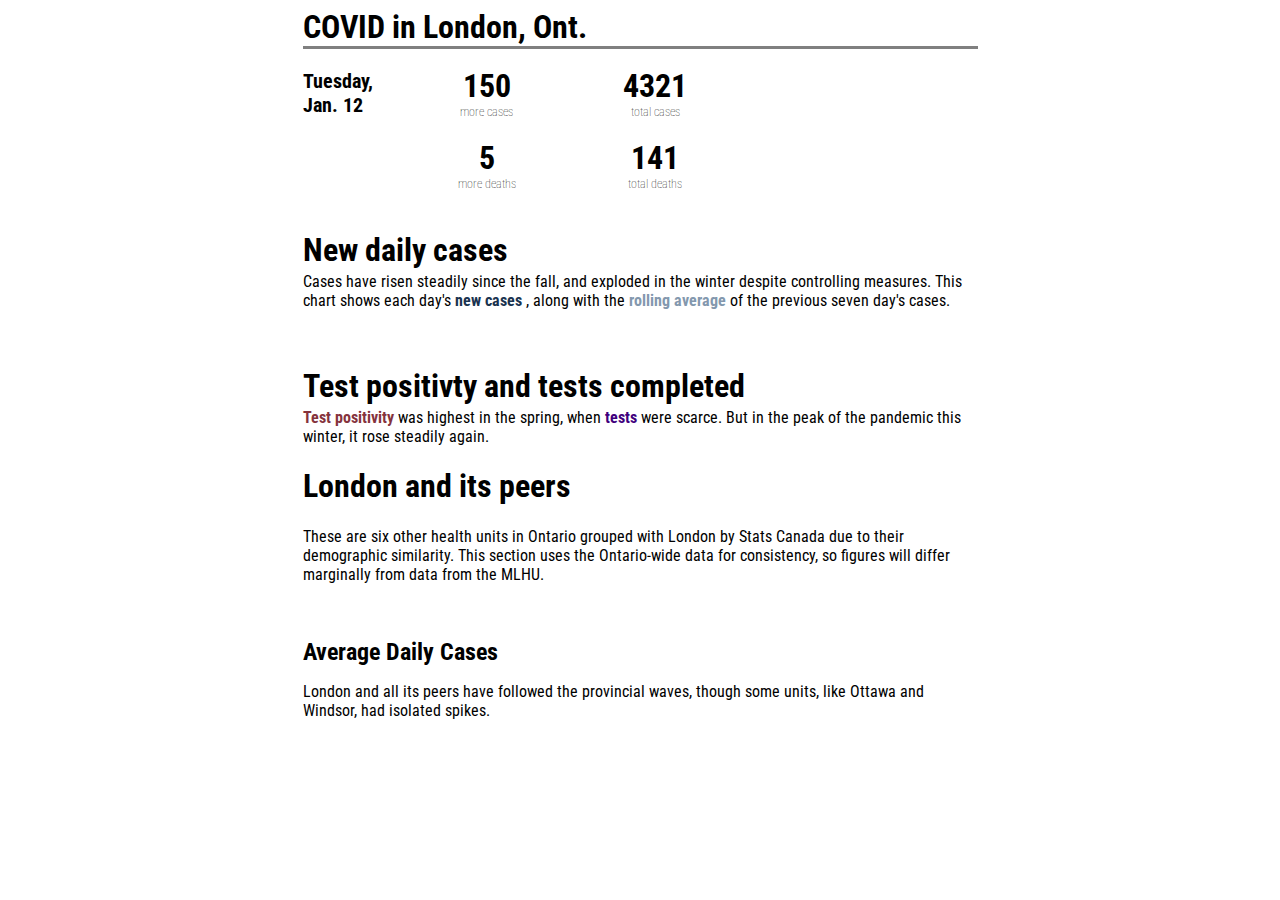
==== index.html @ 8ea77a93 "Restructured repo for page" ====
<!DOCTYPE html>
<html lang="en">
<head>
    <meta charset="UTF-8">
    <meta name="viewport" content="width=device-width, initial-scale=1.0">
    <title>COVID in London, Ont.</title>
    <link rel="stylesheet" href="style.css">
    <script src="https://d3js.org/d3.v6.min.js"></script>
    <script src="daily.js"></script>
    <script src="tests.js"></script>
    <script src="table.js"></script>
    <script src="joy.js"></script>
    <!-- FONTS -->
    <link rel="preconnect" href="https://fonts.gstatic.com">
    <link href="https://fonts.googleapis.com/css2?family=Roboto+Condensed:wght@400;700&display=swap" rel="stylesheet"> 
</head>
<body>
    
    <div id='viz'>

        <!-- FACTBOX -->

        <div id='fact'>
            <h1>COVID in London, Ont.</h1>
            <div id='fact-facts'>
                <div id='fact-date'>
                    <p><tspan>Tuesday</tspan>,<br>Jan. 12</p>
                </div>
                <div id='fact-boxes'>
                        <div id='fact-cases-new'>
                            <p class='fact-num'>150</p>
                            <p class='fact-desc'>more cases</p>
                        </div>
                        <div id='fact-cases-total'>
                            <p class='fact-num'>4321</p>
                            <p class='fact-desc'>total cases</p>
                        </div>
                        <div id='fact-deaths-new'>
                            <p class='fact-num'>5</p>
                            <p class='fact-desc'>more deaths</p>                        
                        </div>
                        <div id='fact-deaths-total'>
                            <p class='fact-num'>141</p>
                            <p class='fact-desc'>total deaths</p>
                        </div>
                </div>
                <div id='fact-change'>
                    <div id='fact-change-arrow'></div>
                    <div id='fact-change-pct'>
                        <p></p>
                    </div>
                </div>
            </div>
        </div>

        <!-- NEW DAILY CASES -->
        <div id='daily'>
            <h1>New daily cases</h1>
            <p>
                Cases have risen steadily since the fall, 
                and exploded in the winter despite controlling 
                measures. This chart shows each day's 
                <tspan style='color:#19334F; font-weight:bold'>
                    new cases
                </tspan> , 
                along with the 
                <tspan style='color:#8398AE; font-weight:bold'>
                    rolling average
                </tspan> 
                of the previous 
                seven day's cases.
            </p>
            <div id='daily-chart'>
            </div>
        </div>

        <br><br><br>

        <!-- TESTING -->
        <div id='testing'>
            <h1>Test positivty and tests completed</h1>
            <p>
                <tspan style='color:#85333D; font-weight:bold'>
                    Test positivity
                </tspan> 
                was highest in the spring, when 
                <tspan style='color:#3F007D; font-weight:bold'>
                    tests
                </tspan> 
                were scarce. But in the peak of the 
                pandemic this winter, it rose steadily again.
            </p>
            <div id='testing-chart'>
            </div>
        </div>
        <!-- PEERS -->

        <div id='peers'>
                <!-- <div id='peer_table'>
                    <table>
                        <tr id='table_hed'>
                            <th id='table_region'></th>
                            <th id='table_change'>LAST TWO WEEKS</th>
                        </tr>
                        <tr id='table_London'>
                            <td class='table_region'>London</td>
                            <td class='table_change'>
                                <div class='grid-table-num'></div>
                                <div class='grid-table-line'></div>
                            </td>
                        </tr>
                        <tr id='table_Durham'>
                            <td class='table_region'>Durham</td>
                            <td class='table_change'>
                                <div class='grid-table-num'></div>
                                <div class='grid-table-line'></div>
                            </td>
                        </tr>
                        <tr id='table_Halton'>
                            <td class='table_region'>Halton</td>
                            <td class='table_change'>
                                <div class='grid-table-num'></div>
                                <div class='grid-table-line'></div>
                            </td>
                        </tr>
                        <tr id='table_Hamilton'>
                            <td class='table_region'>Hamilton</td>
                            <td class='table_change'>
                                <div class='grid-table-num'></div>
                                <div class='grid-table-line'></div>
                            </td>
                        </tr>
                        <tr id='table_Ottawa'>
                            <td class='table_region'>Ottawa</td>
                            <td class='table_change'>
                                <div class='grid-table-num'></div>
                                <div class='grid-table-line'></div>
                            </td>
                        </tr>
                        <tr id='table_Waterloo'>
                            <td class='table_region'>Waterloo</td>
                            <td class='table_change'>
                                <div class='grid-table-num'></div>
                                <div class='grid-table-line'></div>
                            </td>
                        </tr>
                        <tr id='table_Windsor'>
                            <td class='table_region'>Windsor</td>
                            <td class='table_change'>
                                <div class='grid-table-num'></div>
                                <div class='grid-table-line'></div>
                            </td>
                        </tr>
                    </table>
            </div> -->

            <div id='joy'>
                <h1>London and its peers</h1>
                <p>
                    These are six other health units in Ontario
                    grouped with London by Stats Canada due to their
                    demographic similarity. This section uses the 
                    Ontario-wide data for consistency, so figures will 
                    differ marginally from data from the MLHU.
                </p>
                <br><br>
                <h2>Average Daily Cases</h2>
                <p>
                    London and all its peers have followed
                    the provincial waves, though some units, like 
                    Ottawa and Windsor, had isolated spikes.
                </p>
                <div id='joy-chart'>
                </div>
            </div>
        </div>

</body>
---- style.css ----
/* 

BLUE PALETTE:

#33679E
#4B98EB
#7294B8
#9ECDFF
#33679E

*/

* {
    font-family: 'Roboto Condensed', sans-serif;
}

#viz {
    display: flex;
    flex-direction: column;
    max-width: 900px;
    margin: auto;
}

/* Factbox */

#fact {
    display: flex;
    flex-direction: column;
    width: 75%;
    margin: auto;
    padding: 0px;
}

#fact h1 {
    text-align: left;
    padding: 0px;
    margin: 0px;
    border-bottom: 3px solid grey;
}

#fact-date {
    font-size: 20px;
    font-weight: bold;
}

#fact-facts {
    display: grid;
    grid-template-columns: auto 50% 35%;
}

#fact-boxes {
    display: grid;
    grid-template-columns: auto auto;
    grid-template-rows: auto auto;
    grid-row-gap: 20px;
    text-align: center;

    margin-top: 18px;
}

.fact-num {
    font-size: 32px;
    font-weight: bold;
    margin: 0px;
}

.fact-desc {
    font-size: 12px;
    font-weight: lighter;
    margin: 0px;
}

/* DAILY */

#daily {
    width: 75%;
    margin: auto;
}

#daily h1 {
    margin: 40px 0px 0px 0px;
    padding: 0px;
}

#daily p {
    margin: 0px;
    margin-top: 3px;
}

#daily svg {
    margin: 0px;
    padding: 0px;
}

#daily-tip {
    font-size: 18px;
}

/**/
/* TESTING */
/**/

/* TESTS */
#testing {
    width: 75%;
    margin: auto;
}

#testing h1, h2 {
    margin: 0px;
    padding: 0px;
}

#testing p {
    margin: 0px;
    margin-top: 3px;
}

/* PIANO */
#piano {
    width: 75%;
    margin: auto;
}

/* PEERS */

#peers {
    width: 75%;
    margin: auto;
}

#peer_table table {
    border-collapse: collapse;
    table-layout: fixed;
    width: 75%;
    margin: auto;
}

#peer_table th {
    border-bottom: 1px solid black;
    font-size: 20px;
}

#table_region {
    width: 10%;
}
#table_London {
    border-bottom: 1px solid grey;
}

#peer_table tr:not(#table_London) {
    border-bottom: 1px solid #dbdbdb;
}

#peer_table tr:not(#table_hed) {
    height: 50px;
}

#peer_table th, td {
    padding: 0px;
}

.table_region {
    text-align: left;
    font-weight: bold;
    font-size: 15px;
}

.table_change {
    display: flex;
    flex-direction: row;
    justify-content: center;
    align-items: center;
}

.grid-table-num {
    display: flex;
    width: 20%;
    height: 80%;
}

.grid-table-num p {
    text-align: center;
    font-weight: bold;
    font-size: 20px;
}

.grid-table-line {
    width: 40%;
}
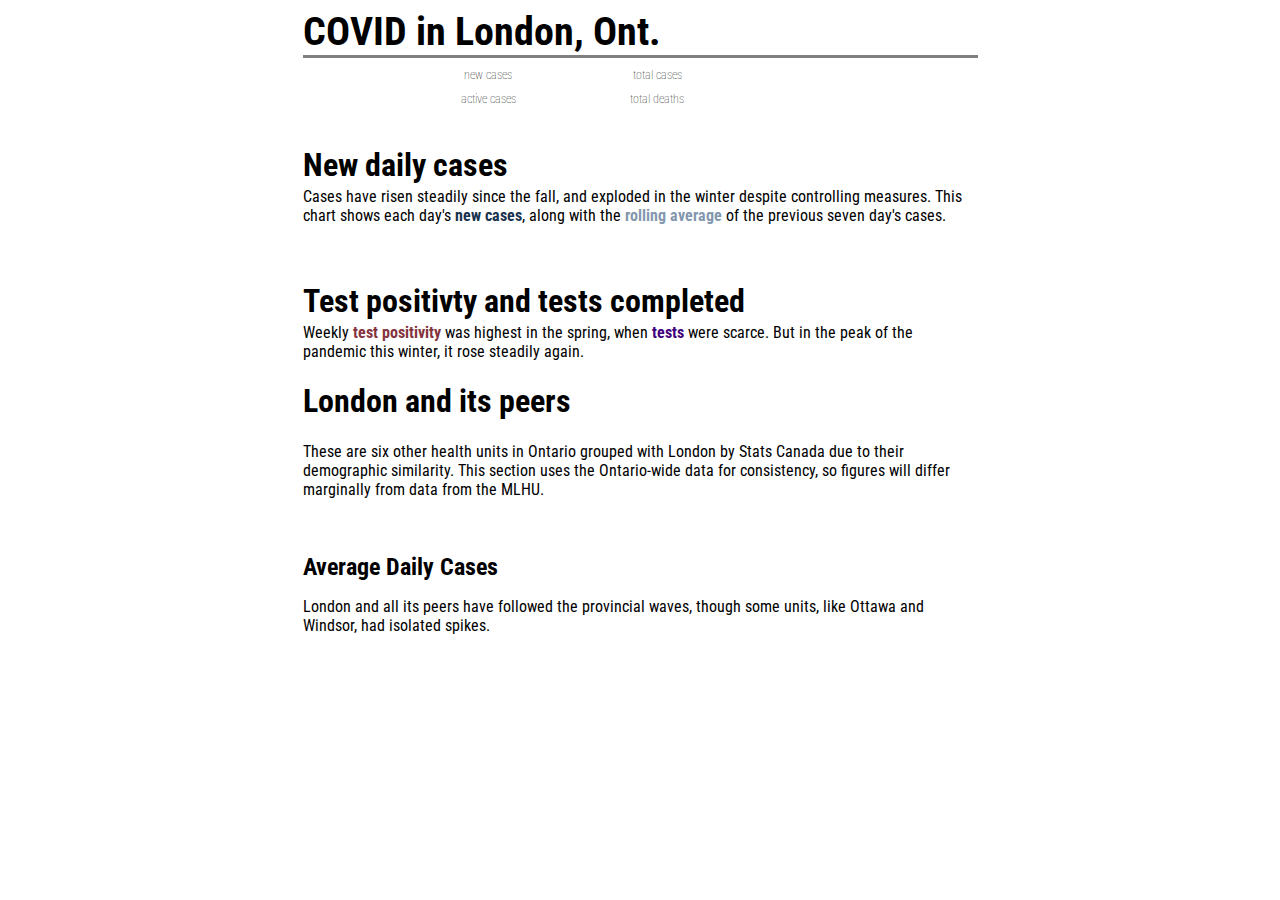
==== commit f149a86a: "Finished factbox; back to normal line curves" ====
--- a/index.html
+++ b/index.html
@@ -6,6 +6,7 @@
     <title>COVID in London, Ont.</title>
     <link rel="stylesheet" href="style.css">
     <script src="https://d3js.org/d3.v6.min.js"></script>
+    <script src="fact.js"></script>
     <script src="daily.js"></script>
     <script src="tests.js"></script>
     <script src="table.js"></script>
@@ -13,6 +14,7 @@
     <!-- FONTS -->
     <link rel="preconnect" href="https://fonts.gstatic.com">
     <link href="https://fonts.googleapis.com/css2?family=Roboto+Condensed:wght@400;700&display=swap" rel="stylesheet"> 
+<link href="https://fonts.googleapis.com/css2?family=Roboto+Mono:wght@400;700&display=swap" rel="stylesheet"> 
 </head>
 <body>
     
@@ -24,31 +26,28 @@
             <h1>COVID in London, Ont.</h1>
             <div id='fact-facts'>
                 <div id='fact-date'>
-                    <p><tspan>Tuesday</tspan>,<br>Jan. 12</p>
+                    <tspan></tspan>
+                    <p></p>
                 </div>
                 <div id='fact-boxes'>
-                        <div id='fact-cases-new'>
-                            <p class='fact-num'>150</p>
-                            <p class='fact-desc'>more cases</p>
+                        <div id='fact-new'>
+                            <p class='fact-num num'></p>
+                            <p class='fact-desc'>new cases</p>
                         </div>
-                        <div id='fact-cases-total'>
-                            <p class='fact-num'>4321</p>
+                        <div id='fact-total'>
+                            <p class='fact-num num'></p>
                             <p class='fact-desc'>total cases</p>
                         </div>
-                        <div id='fact-deaths-new'>
-                            <p class='fact-num'>5</p>
-                            <p class='fact-desc'>more deaths</p>                        
+                        <div id='fact-active'>
+                            <p class='fact-num num'></p>
+                            <p class='fact-desc'>active cases</p>                        
                         </div>
-                        <div id='fact-deaths-total'>
-                            <p class='fact-num'>141</p>
+                        <div id='fact-deaths'>
+                            <p class='fact-num num'></p>
                             <p class='fact-desc'>total deaths</p>
                         </div>
                 </div>
-                <div id='fact-change'>
-                    <div id='fact-change-arrow'></div>
-                    <div id='fact-change-pct'>
-                        <p></p>
-                    </div>
+                <div id='fact-line'>
                 </div>
             </div>
         </div>
@@ -61,8 +60,7 @@
                 and exploded in the winter despite controlling 
                 measures. This chart shows each day's 
                 <tspan style='color:#19334F; font-weight:bold'>
-                    new cases
-                </tspan> , 
+                    new cases</tspan>, 
                 along with the 
                 <tspan style='color:#8398AE; font-weight:bold'>
                     rolling average
@@ -80,15 +78,16 @@
         <div id='testing'>
             <h1>Test positivty and tests completed</h1>
             <p>
+                Weekly
                 <tspan style='color:#85333D; font-weight:bold'>
-                    Test positivity
+                    test positivity
                 </tspan> 
                 was highest in the spring, when 
                 <tspan style='color:#3F007D; font-weight:bold'>
                     tests
                 </tspan> 
                 were scarce. But in the peak of the 
-                pandemic this winter, it rose steadily again.
+                pandemic this winter, it rose steadily again. 
             </p>
             <div id='testing-chart'>
             </div>
--- a/style.css
+++ b/style.css
@@ -14,6 +14,10 @@
     font-family: 'Roboto Condensed', sans-serif;
 }
 
+.num {
+    font-family: 'Roboto Mono', monospace;
+}
+
 #viz {
     display: flex;
     flex-direction: column;
@@ -32,6 +36,7 @@
 }
 
 #fact h1 {
+    font-size: 40px;
     text-align: left;
     padding: 0px;
     margin: 0px;
@@ -39,8 +44,21 @@
 }
 
 #fact-date {
-    font-size: 20px;
-    font-weight: bold;
+    font-size: 26px;
+
+    display: flex;
+    flex-direction: column;
+    justify-content: center;
+    align-items: center;
+}
+
+#fact-date * {
+    margin: 0px;
+    padding: 0px;
+}
+
+#fact-date tspan {
+    margin-top: 10px;
 }
 
 #fact-facts {
@@ -52,10 +70,11 @@
     display: grid;
     grid-template-columns: auto auto;
     grid-template-rows: auto auto;
-    grid-row-gap: 20px;
+    grid-row-gap: 10px;
     text-align: center;
 
-    margin-top: 18px;
+    margin-top: 10px;
+
 }
 
 .fact-num {
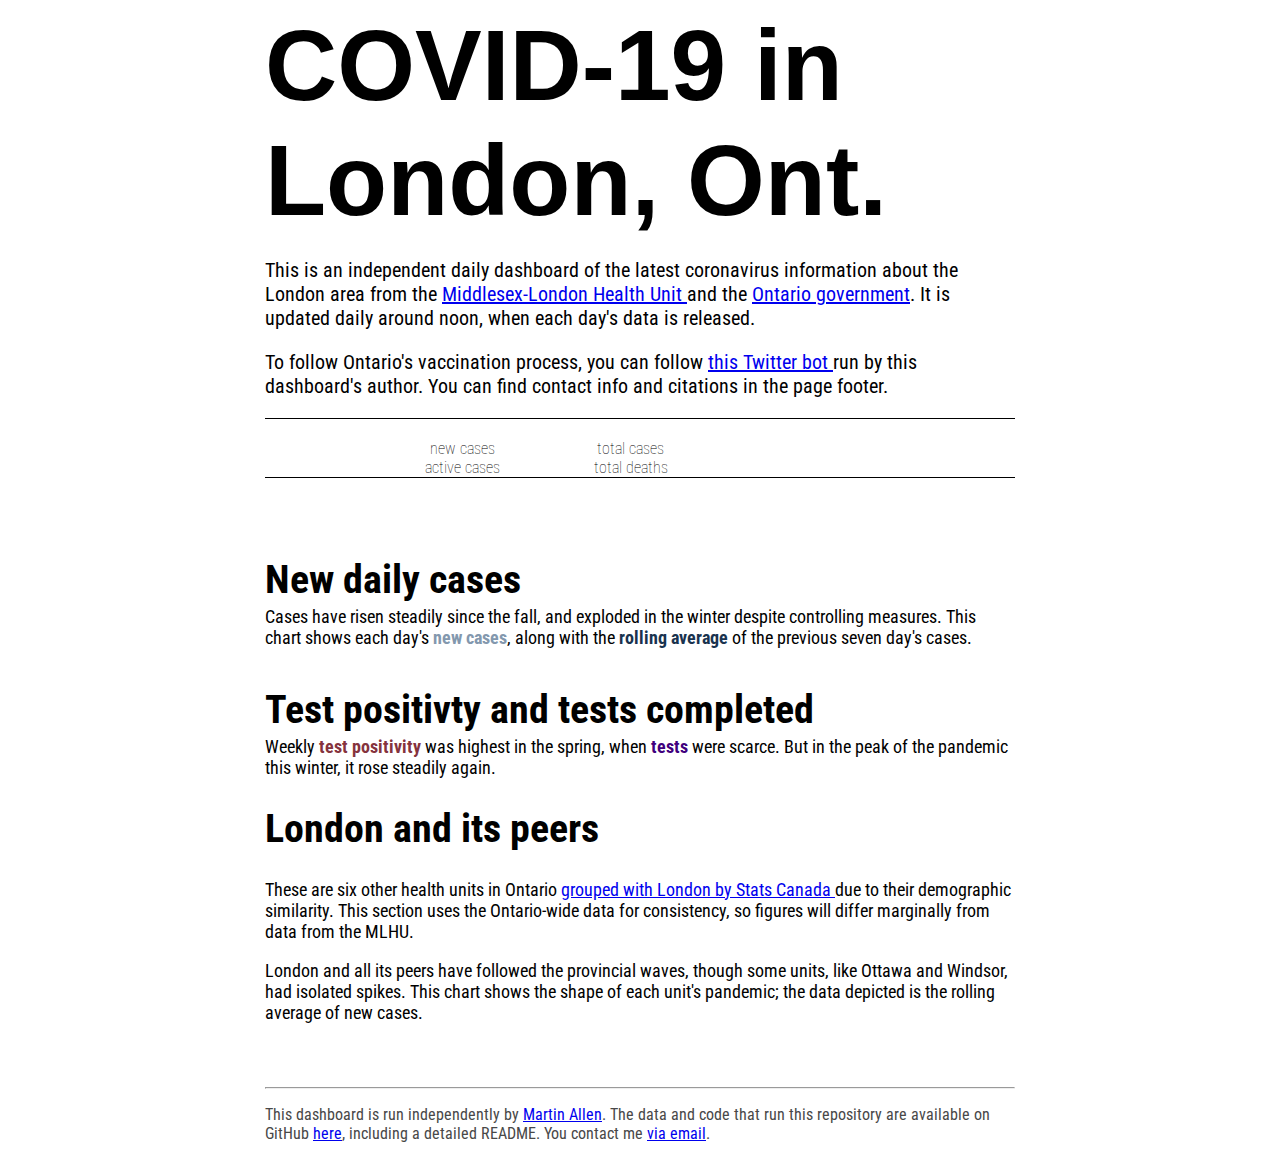
==== commit 6bd5ad81: "Formatting: added header and footer" ====
--- a/index.html
+++ b/index.html
@@ -23,7 +23,30 @@
         <!-- FACTBOX -->
 
         <div id='fact'>
-            <h1>COVID in London, Ont.</h1>
+            <div id = 'fact-hed'>
+                <h1>COVID-19 in London, Ont.</h1>
+                <p>
+                    This is an independent daily dashboard of the latest coronavirus 
+                    information about the London area from the 
+                    <a href="https://healthunit.com/novel-coronavirus">
+                        Middlesex-London Health Unit 
+                    </a>
+                    and the 
+                    <a href="https://data.ontario.ca/dataset/status-of-covid-19-cases-in-ontario">
+                        Ontario government</a>.
+                    It is updated daily around noon, when each day's data 
+                    is released. 
+                </p>
+                <p>
+                    To follow Ontario's vaccination process,
+                    you can follow 
+                    <a href="https://twitter.com/ontvaccine">
+                        this Twitter bot
+                    </a> run by this dashboard's 
+                    author. You can find contact info and citations in the page 
+                    footer.
+                </p>
+            </div>
             <div id='fact-facts'>
                 <div id='fact-date'>
                     <tspan></tspan>
@@ -52,17 +75,20 @@
             </div>
         </div>
 
+        <br>
+        <br>
+
         <!-- NEW DAILY CASES -->
         <div id='daily'>
             <h1>New daily cases</h1>
-            <p>
+            <p class = 'desc'>
                 Cases have risen steadily since the fall, 
                 and exploded in the winter despite controlling 
                 measures. This chart shows each day's 
-                <tspan style='color:#19334F; font-weight:bold'>
+                <tspan style='color:#8398AE; font-weight:bold'>
                     new cases</tspan>, 
                 along with the 
-                <tspan style='color:#8398AE; font-weight:bold'>
+                <tspan style='color:#19334F; font-weight:bold'>
                     rolling average
                 </tspan> 
                 of the previous 
@@ -72,12 +98,12 @@
             </div>
         </div>
 
-        <br><br><br>
+        <br><br>
 
         <!-- TESTING -->
         <div id='testing'>
             <h1>Test positivty and tests completed</h1>
-            <p>
+            <p class = 'desc'>
                 Weekly
                 <tspan style='color:#85333D; font-weight:bold'>
                     test positivity
@@ -155,23 +181,40 @@
 
             <div id='joy'>
                 <h1>London and its peers</h1>
-                <p>
+                <p class = 'desc'>
                     These are six other health units in Ontario
-                    grouped with London by Stats Canada due to their
+                    <a href="https://www150.statcan.gc.ca/n1/pub/82-402-x/2018001/hrpg-rsgh-eng.htm">
+                        grouped with London by Stats Canada
+                    </a>  
+                    due to their
                     demographic similarity. This section uses the 
                     Ontario-wide data for consistency, so figures will 
                     differ marginally from data from the MLHU.
                 </p>
-                <br><br>
-                <h2>Average Daily Cases</h2>
-                <p>
+                <p class = 'desc'>
                     London and all its peers have followed
                     the provincial waves, though some units, like 
-                    Ottawa and Windsor, had isolated spikes.
+                    Ottawa and Windsor, had isolated spikes. This chart 
+                    shows the shape of each unit's pandemic; the data 
+                    depicted is the rolling average of new cases.
                 </p>
                 <div id='joy-chart'>
                 </div>
             </div>
+
+            <br><br><hr>
+            <p id='footer'>
+                This dashboard is run independently by 
+                <a href="https://twitter.com/__martinallen__">
+                    Martin Allen</a>.
+                The data and code that run this repository are available 
+                on GitHub 
+                <a href="https://github.com/martin-allen/covid">
+                    here</a>, 
+                including a detailed README. You contact me 
+                <a href="mailto:martin.tr.allen@gmail.com">
+                    via email</a>. 
+            </p>
         </div>
 
 </body>--- a/style.css
+++ b/style.css
@@ -10,6 +10,15 @@
 
 */
 
+/* GENERAL */
+
+#viz {
+    display: flex;
+    flex-direction: column;
+    max-width: 1000px;
+    margin: auto;
+}
+
 * {
     font-family: 'Roboto Condensed', sans-serif;
 }
@@ -18,33 +27,50 @@
     font-family: 'Roboto Mono', monospace;
 }
 
-#viz {
+.desc {
+    font-size: 18px;
+}
+
+#footer {
+    color: #484848;
+}
+
+h1 {
+    font-size: 40px;
+}
+
+/* Factbox */
+
+#fact {
     display: flex;
     flex-direction: column;
-    max-width: 900px;
-    margin: auto;
-}
-
-/* Factbox */
-
-#fact {
-    display: flex;
-    flex-direction: column;
-    width: 75%;
-    margin: auto;
-    padding: 0px;
-}
-
-#fact h1 {
-    font-size: 40px;
+    width: 75%;
+    margin: auto;
+    padding: 0px;
+}
+ 
+#fact-hed {
+    border-bottom: 1px solid black;
+}
+
+#fact-hed h1 {
+
+    font-family: 'Roboto', sans-serif;
+
+    font-size: 100px;
+    font-weight: bold;
+
     text-align: left;
     padding: 0px;
     margin: 0px;
-    border-bottom: 3px solid grey;
+}
+
+#fact-hed p {
+    font-size: 20px;
 }
 
 #fact-date {
-    font-size: 26px;
+    font-size: 30px;
 
     display: flex;
     flex-direction: column;
@@ -58,33 +84,35 @@
 }
 
 #fact-date tspan {
-    margin-top: 10px;
+    margin-top: 0px;
 }
 
 #fact-facts {
     display: grid;
-    grid-template-columns: auto 50% 35%;
+    grid-template-columns: auto 45% 40%;
+    border-bottom: 1px solid black;
 }
 
 #fact-boxes {
     display: grid;
     grid-template-columns: auto auto;
     grid-template-rows: auto auto;
-    grid-row-gap: 10px;
+    grid-row-gap: 0px;
     text-align: center;
 
-    margin-top: 10px;
+    margin-top: 20px;
 
 }
 
 .fact-num {
-    font-size: 32px;
-    font-weight: bold;
-    margin: 0px;
+    font-size: 40px;
+    font-weight: bold;
+    margin: 0px;
+    /* color: #22456B; */
 }
 
 .fact-desc {
-    font-size: 12px;
+    font-size: 16px;
     font-weight: lighter;
     margin: 0px;
 }
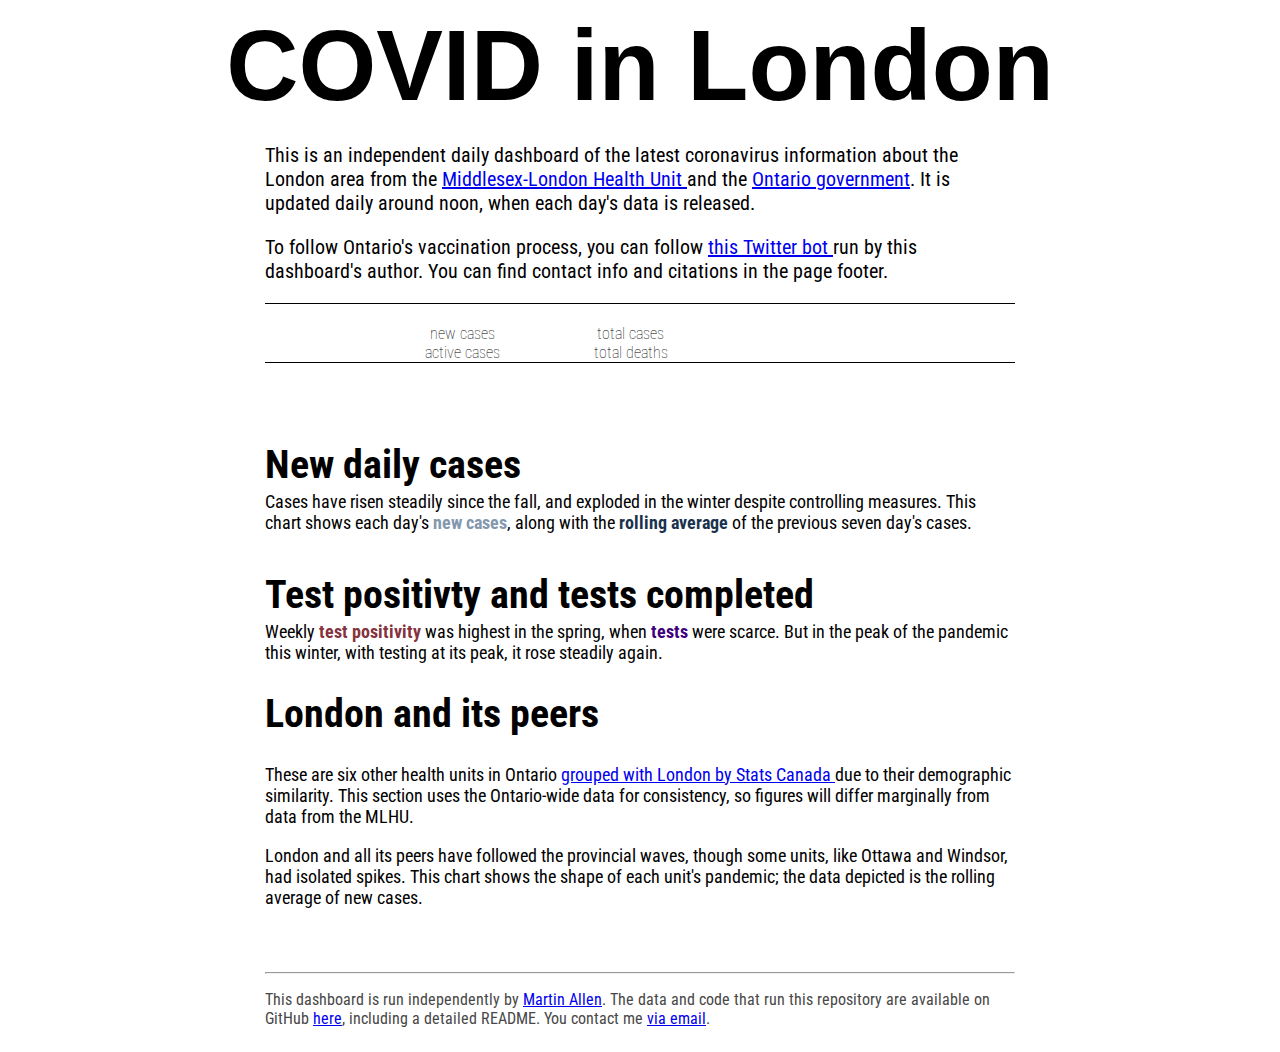
==== commit 30527ce6: "Minor styling; added age data to ontario scraper" ====
--- a/index.html
+++ b/index.html
@@ -8,6 +8,7 @@
     <script src="https://d3js.org/d3.v6.min.js"></script>
     <script src="fact.js"></script>
     <script src="daily.js"></script>
+    <!-- <script src="demo.js"></script> -->
     <script src="tests.js"></script>
     <script src="table.js"></script>
     <script src="joy.js"></script>
@@ -18,13 +19,13 @@
 </head>
 <body>
     
+    <h1 id='page-title'>COVID in London</h1>
     <div id='viz'>
 
         <!-- FACTBOX -->
 
         <div id='fact'>
             <div id = 'fact-hed'>
-                <h1>COVID-19 in London, Ont.</h1>
                 <p>
                     This is an independent daily dashboard of the latest coronavirus 
                     information about the London area from the 
@@ -75,8 +76,7 @@
             </div>
         </div>
 
-        <br>
-        <br>
+        <br><br>
 
         <!-- NEW DAILY CASES -->
         <div id='daily'>
@@ -100,6 +100,16 @@
 
         <br><br>
 
+        <!-- DEMOGRAPHICS
+        <div id='demo'>
+            <h1>Cases by age group</h1>
+            <p>
+                While older people were most cases in the spring,
+                young people have been the bulk of cases in London since.
+            </p>
+            <div id='demo-chart'></div>
+        </div> -->
+
         <!-- TESTING -->
         <div id='testing'>
             <h1>Test positivty and tests completed</h1>
@@ -113,7 +123,8 @@
                     tests
                 </tspan> 
                 were scarce. But in the peak of the 
-                pandemic this winter, it rose steadily again. 
+                pandemic this winter, with testing at its peak, 
+                it rose steadily again. 
             </p>
             <div id='testing-chart'>
             </div>
@@ -216,5 +227,6 @@
                     via email</a>. 
             </p>
         </div>
+    </div>
 
 </body>--- a/style.css
+++ b/style.css
@@ -12,6 +12,18 @@
 
 /* GENERAL */
 
+#page-title {
+
+    font-family: 'Roboto', sans-serif;
+
+    font-size: 100px;
+    font-weight: bold;
+
+    text-align: center;
+    padding: 0px;
+    margin: 0px;
+}
+
 #viz {
     display: flex;
     flex-direction: column;
@@ -51,18 +63,6 @@
  
 #fact-hed {
     border-bottom: 1px solid black;
-}
-
-#fact-hed h1 {
-
-    font-family: 'Roboto', sans-serif;
-
-    font-size: 100px;
-    font-weight: bold;
-
-    text-align: left;
-    padding: 0px;
-    margin: 0px;
 }
 
 #fact-hed p {
@@ -143,11 +143,26 @@
     font-size: 18px;
 }
 
-/**/
+/* DEMO */
+
+#demo {
+    width: 75%;
+    margin: auto;
+}
+
+#demo h1 {
+    margin: 0px;
+    padding: 0px;
+}
+
+#demo p {
+    margin: 0px;
+    padding: 0px;
+}
+
+
 /* TESTING */
-/**/
-
-/* TESTS */
+
 #testing {
     width: 75%;
     margin: auto;
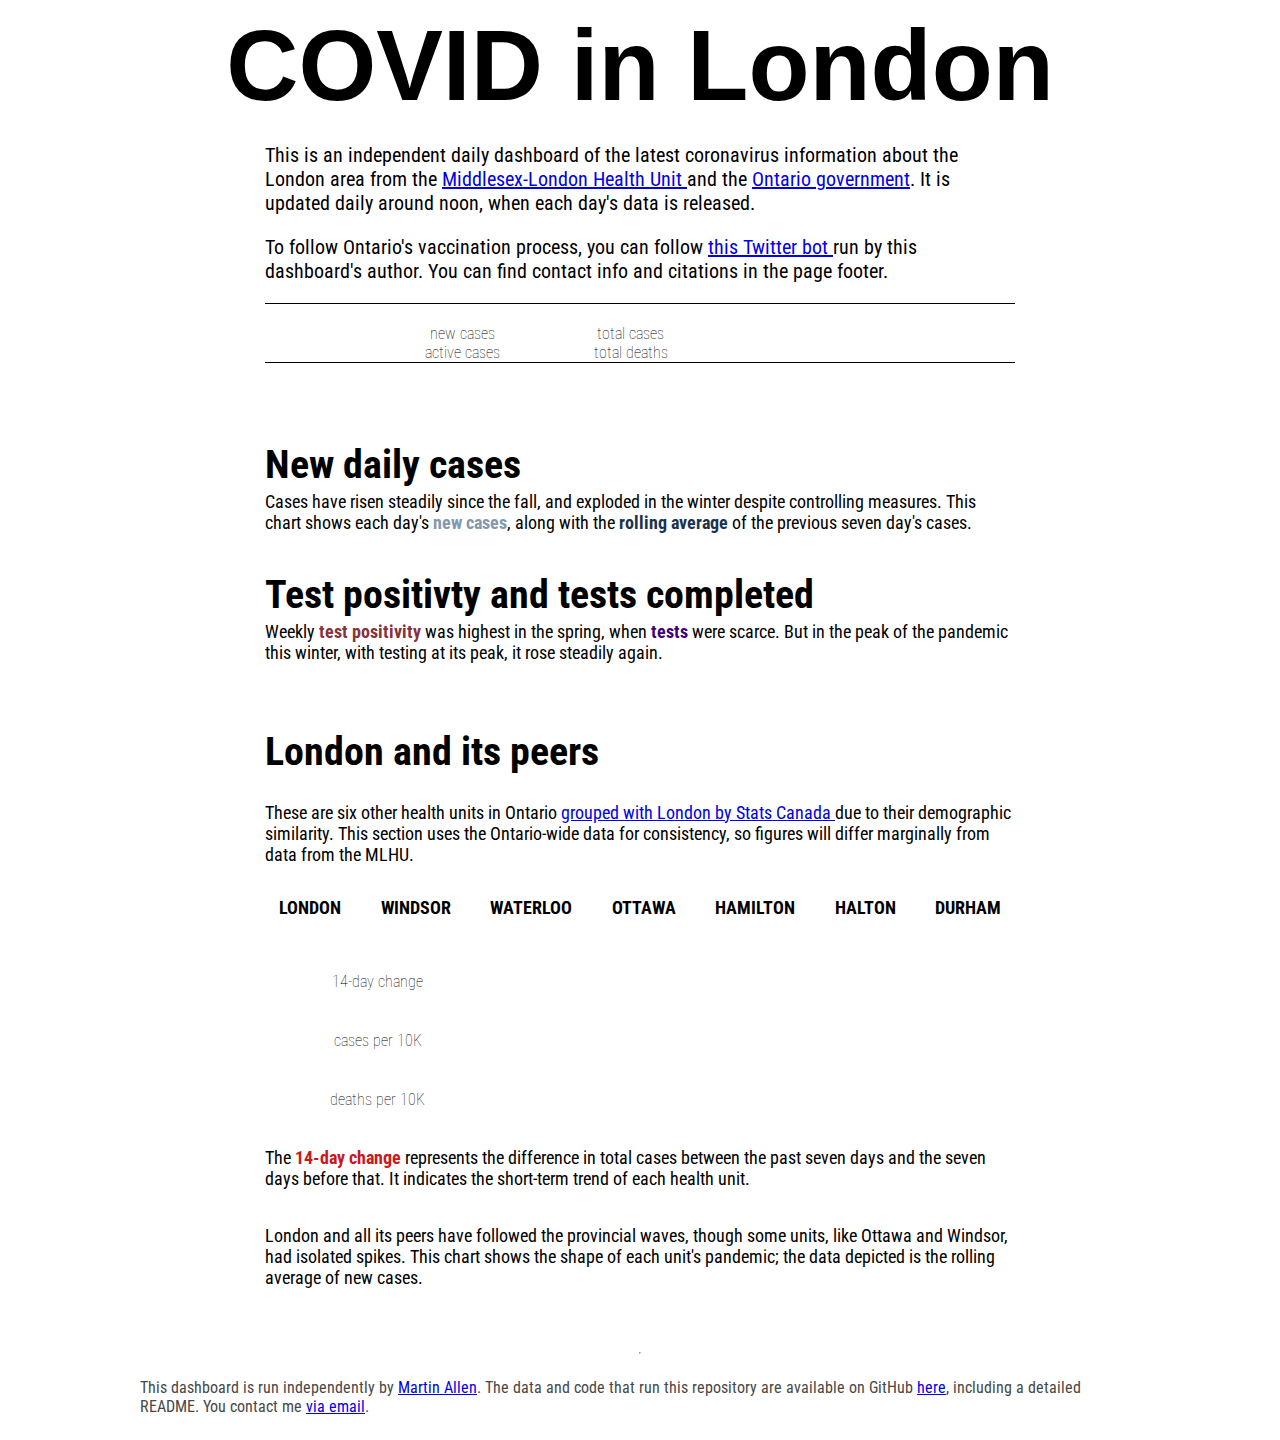
==== commit a30625d2: "Added peer chart" ====
--- a/index.html
+++ b/index.html
@@ -8,9 +8,8 @@
     <script src="https://d3js.org/d3.v6.min.js"></script>
     <script src="fact.js"></script>
     <script src="daily.js"></script>
-    <!-- <script src="demo.js"></script> -->
     <script src="tests.js"></script>
-    <script src="table.js"></script>
+    <script src="peers.js"></script>
     <script src="joy.js"></script>
     <!-- FONTS -->
     <link rel="preconnect" href="https://fonts.gstatic.com">
@@ -129,70 +128,14 @@
             <div id='testing-chart'>
             </div>
         </div>
+
+        <br><br>
+
         <!-- PEERS -->
 
         <div id='peers'>
-                <!-- <div id='peer_table'>
-                    <table>
-                        <tr id='table_hed'>
-                            <th id='table_region'></th>
-                            <th id='table_change'>LAST TWO WEEKS</th>
-                        </tr>
-                        <tr id='table_London'>
-                            <td class='table_region'>London</td>
-                            <td class='table_change'>
-                                <div class='grid-table-num'></div>
-                                <div class='grid-table-line'></div>
-                            </td>
-                        </tr>
-                        <tr id='table_Durham'>
-                            <td class='table_region'>Durham</td>
-                            <td class='table_change'>
-                                <div class='grid-table-num'></div>
-                                <div class='grid-table-line'></div>
-                            </td>
-                        </tr>
-                        <tr id='table_Halton'>
-                            <td class='table_region'>Halton</td>
-                            <td class='table_change'>
-                                <div class='grid-table-num'></div>
-                                <div class='grid-table-line'></div>
-                            </td>
-                        </tr>
-                        <tr id='table_Hamilton'>
-                            <td class='table_region'>Hamilton</td>
-                            <td class='table_change'>
-                                <div class='grid-table-num'></div>
-                                <div class='grid-table-line'></div>
-                            </td>
-                        </tr>
-                        <tr id='table_Ottawa'>
-                            <td class='table_region'>Ottawa</td>
-                            <td class='table_change'>
-                                <div class='grid-table-num'></div>
-                                <div class='grid-table-line'></div>
-                            </td>
-                        </tr>
-                        <tr id='table_Waterloo'>
-                            <td class='table_region'>Waterloo</td>
-                            <td class='table_change'>
-                                <div class='grid-table-num'></div>
-                                <div class='grid-table-line'></div>
-                            </td>
-                        </tr>
-                        <tr id='table_Windsor'>
-                            <td class='table_region'>Windsor</td>
-                            <td class='table_change'>
-                                <div class='grid-table-num'></div>
-                                <div class='grid-table-line'></div>
-                            </td>
-                        </tr>
-                    </table>
-            </div> -->
-
-            <div id='joy'>
-                <h1>London and its peers</h1>
-                <p class = 'desc'>
+            <h1>London and its peers</h1>
+            <p class = 'desc'>
                     These are six other health units in Ontario
                     <a href="https://www150.statcan.gc.ca/n1/pub/82-402-x/2018001/hrpg-rsgh-eng.htm">
                         grouped with London by Stats Canada
@@ -201,20 +144,57 @@
                     demographic similarity. This section uses the 
                     Ontario-wide data for consistency, so figures will 
                     differ marginally from data from the MLHU.
-                </p>
-                <p class = 'desc'>
+            </p>
+            <nav role='navigation'>
+                <a href="#l" id='peer-London'>LONDON</a>
+                <a href="#wi" id='peer-Windsor'>WINDSOR</a>
+                <a href="#wa" id='peer-Waterloo'>WATERLOO</a>
+                <a href="#o" id='peer-Ottawa'>OTTAWA</a>
+                <a href="#ham" id='peer-Hamilton'>HAMILTON</a>
+                <a href="#hal" id='peer-Halton'>HALTON</a>
+                <a href="#d" id='peer-Durham'>DURHAM</a>
+            </nav>
+            <div id='peer-viz'>
+                <div id='peer-facts'>
+                    <div id='peer-change'>
+                        <p class='fact-num num'></p>
+                        <p class='fact-desc'>14-day change</p>
+                    </div>
+                    <div id='peer-total'>
+                        <p class='fact-num num'></p>
+                        <p class='fact-desc'>cases per 10K</p>
+                    </div>
+                    <div id='peer-deaths'>
+                        <p class='fact-num num'></p>
+                        <p class='fact-desc'>deaths per 10K</p>                        
+                    </div>
+                </div>
+                <div id='peer-chart'>
+                </div>
+            </div>
+            <p class='desc'>
+                The <tspan style='color:#cb181d;font-weight:bold'>
+                    14-day change
+                </tspan> represents the difference in total cases 
+                between the past seven days and the seven days before that. 
+                It indicates the short-term trend of each health unit. 
+            </p>
+        </div>
+
+        <div id='joy'>
+            <p class = 'desc'>
                     London and all its peers have followed
                     the provincial waves, though some units, like 
                     Ottawa and Windsor, had isolated spikes. This chart 
                     shows the shape of each unit's pandemic; the data 
                     depicted is the rolling average of new cases.
-                </p>
-                <div id='joy-chart'>
-                </div>
-            </div>
+            </p>
+            <div id='joy-chart'>
+            </div>
+        </div>
 
             <br><br><hr>
-            <p id='footer'>
+        <p id='footer'>
                 This dashboard is run independently by 
                 <a href="https://twitter.com/__martinallen__">
                     Martin Allen</a>.
@@ -225,7 +205,7 @@
                 including a detailed README. You contact me 
                 <a href="mailto:martin.tr.allen@gmail.com">
                     via email</a>. 
-            </p>
+        </p>
         </div>
     </div>
 
--- a/style.css
+++ b/style.css
@@ -178,12 +178,6 @@
     margin-top: 3px;
 }
 
-/* PIANO */
-#piano {
-    width: 75%;
-    margin: auto;
-}
-
 /* PEERS */
 
 #peers {
@@ -191,63 +185,46 @@
     margin: auto;
 }
 
-#peer_table table {
-    border-collapse: collapse;
-    table-layout: fixed;
-    width: 75%;
-    margin: auto;
-}
-
-#peer_table th {
-    border-bottom: 1px solid black;
-    font-size: 20px;
-}
-
-#table_region {
-    width: 10%;
-}
-#table_London {
-    border-bottom: 1px solid grey;
-}
-
-#peer_table tr:not(#table_London) {
-    border-bottom: 1px solid #dbdbdb;
-}
-
-#peer_table tr:not(#table_hed) {
-    height: 50px;
-}
-
-#peer_table th, td {
-    padding: 0px;
-}
-
-.table_region {
-    text-align: left;
+#peers nav {
+    display: flex;
+    flex-direction: row;
+    justify-content: space-between;
+}
+
+#peers nav a {
+    text-decoration: none;
+    color: black;
+
+    padding: 14px;
+    margin: 0px;
+
+    font-size: 18px;
     font-weight: bold;
-    font-size: 15px;
-}
-
-.table_change {
-    display: flex;
+}
+
+#peer-viz {
+    display: flex; 
     flex-direction: row;
-    justify-content: center;
-    align-items: center;
-}
-
-.grid-table-num {
-    display: flex;
-    width: 20%;
-    height: 80%;
-}
-
-.grid-table-num p {
+}
+
+#peer-facts {
+    width: 30%;
+    margin-top: 20px;
+}
+
+#peer-facts div {
+    padding: 20px 10px 20px 10px;
     text-align: center;
-    font-weight: bold;
-    font-size: 20px;
-}
-
-.grid-table-line {
-    width: 40%;
-}
-
+}
+
+#peer-chart {
+    width: 65%;
+    margin: 50px 10px 20px 10px;
+}
+
+/* JOY */
+
+#joy {
+    width: 75%;
+    margin: auto;
+}